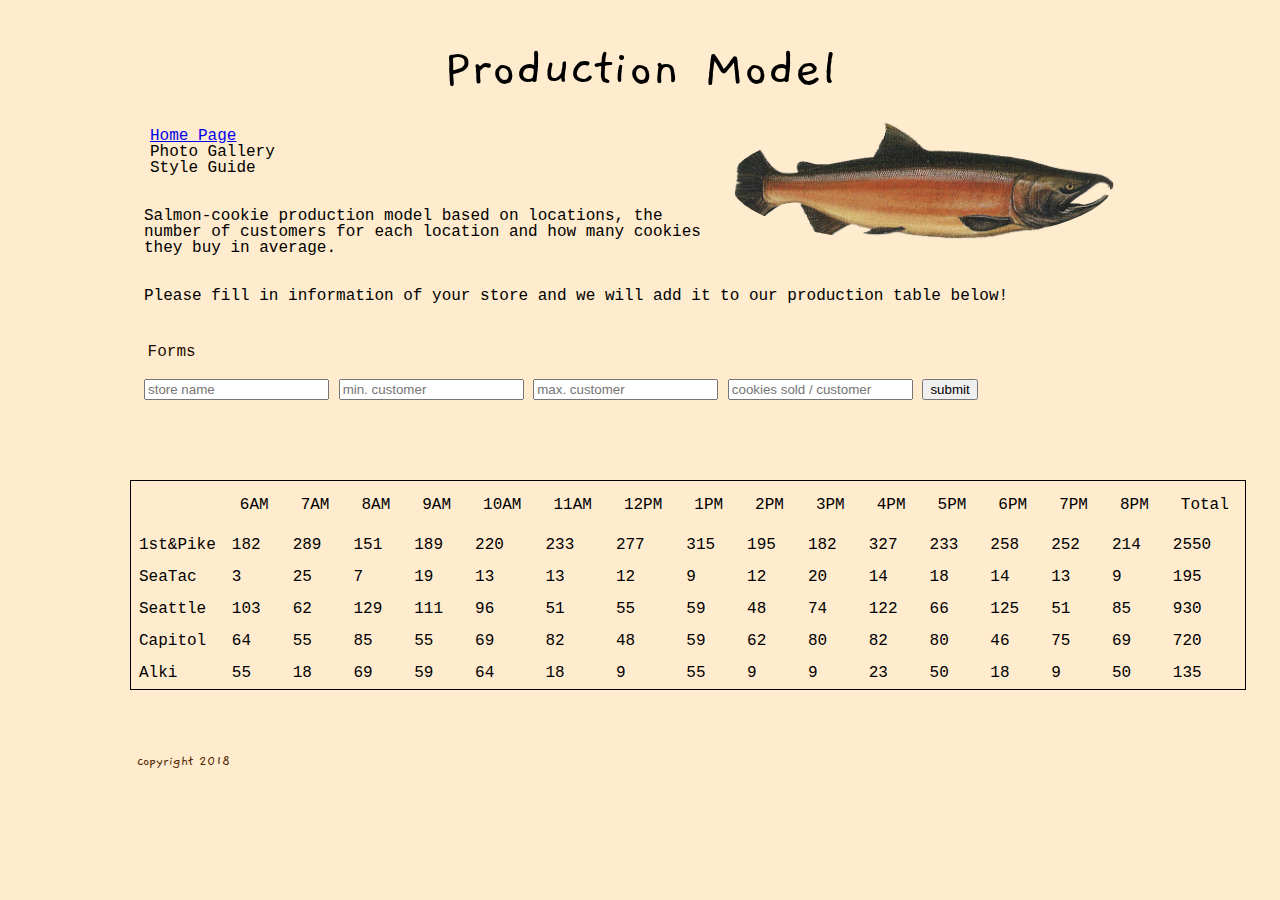
==== sales.html @ 760cf409 "forms are almost done" ====
<!DOCTYPE html>
<html>
<head>
  <title>Cookie Stand</title>
  <link href="https://fonts.googleapis.com/css?family=Amiko|Gaegu|Indie+Flower|Knewave|Titillium+Web" rel="stylesheet">
  <link rel="stylesheet" href="css/reset.css">
  <link rel="stylesheet" href="css/style2.css">
</head>
<body>
  <header>
    <h1>Production Model</h1>
    <img src="salmon.png" alt="salmon"/>
    <br></br>
    <nav class="main-nav">
      <ol>

        <li><a href = "index.html">Home Page</a></li>
        <li>Photo Gallery</li>
        <li>Style Guide</li>
        <br></br>
      </ol>

    </nav>

  </header>
  <main class="container">
    <div>
      <p>Salmon-cookie production model based on locations, the number of customers for each location and how many cookies they buy in average. </p>
      <br></br>
      <p>
        Please fill in information of your store and we will add it to our production table below!</p>
    </div> 

    <h3>Forms</h3>
    <form id="main-form">
      <input name="name" type="text" placeholder="store name">
      <input name="min" type="number" placeholder="min. customer">
      <input name="max" type="number" placeholder="max. customer">
      <input name="avg" type="number" placeholder="cookies sold / customer">

      <button type="submit">submit</button>
    </form>

    <table id = "hour-row">



    </table>
    <br></br>
    <br></br> 
  </main>
  <footer>copyright 2018</footer>
  <script src="app.js"></script>
</body>
</html>
---- css/style2.css ----
h1 {
    font: bold;
    font-size: 3.5em; 
    text-align: center;
    font-family: 'Gaegu', cursive;
}

h2 {
    font: bold;
    font-size: 1.5em; 
    text-indent: 6ch;
    margin: 40px;
    color: #1a0d00;
}

h3 {
    font-size: 1em; 
    text-indent: 6ch;
    margin-left: 90px;
    margin-bottom: 2ch;
    color: #1a0d00;
}

div {
    /* text-indent: 10ch; */
    margin-left: 15ch;
    margin-bottom: 40px;
}

form {
    /* text-indent: 10ch; */
    margin-left: 15ch;
    margin-bottom: 40px;
}

footer {
    text-indent: 9.5ch;
}



ol {
    margin-left: 150px;
    list-style-type: none;
}

ul {
    margin-left: 180px;
    list-style-type: square type disc;
    font-family: 'Helvetica';
    margin-top: 10pt;
    color: #4d2600;
    font-size: 15px;
}


body {
    font-family: 'Courier New';
    background-color: blanchedalmond;

}

img {
    border-radius: 70%;
    max-width: 30%;
    opacity: 1;
    float: right;
    margin-right: 13%;
    margin-top: 2%;
}


header {
    margin-top: 40px;
}

footer {
    color: #4d2600;
    font: bold;
    font-size: 15px;
    font-family: 'Gaegu', cursive;
    margin-left: 4%;
}


table {
    /* align-content: flex-start;
    justify-content: flex-start; */
    /* display: inline-block; */
    content-layout: auto;
    border: 1px solid black;
    margin-top: 80px;
    margin-left: 130px;
    text-align: left;
}

#hour-row th {
    border: black;
    padding: 1pc;
}

#hour-row tr td {
    padding: 0.5pc;
}
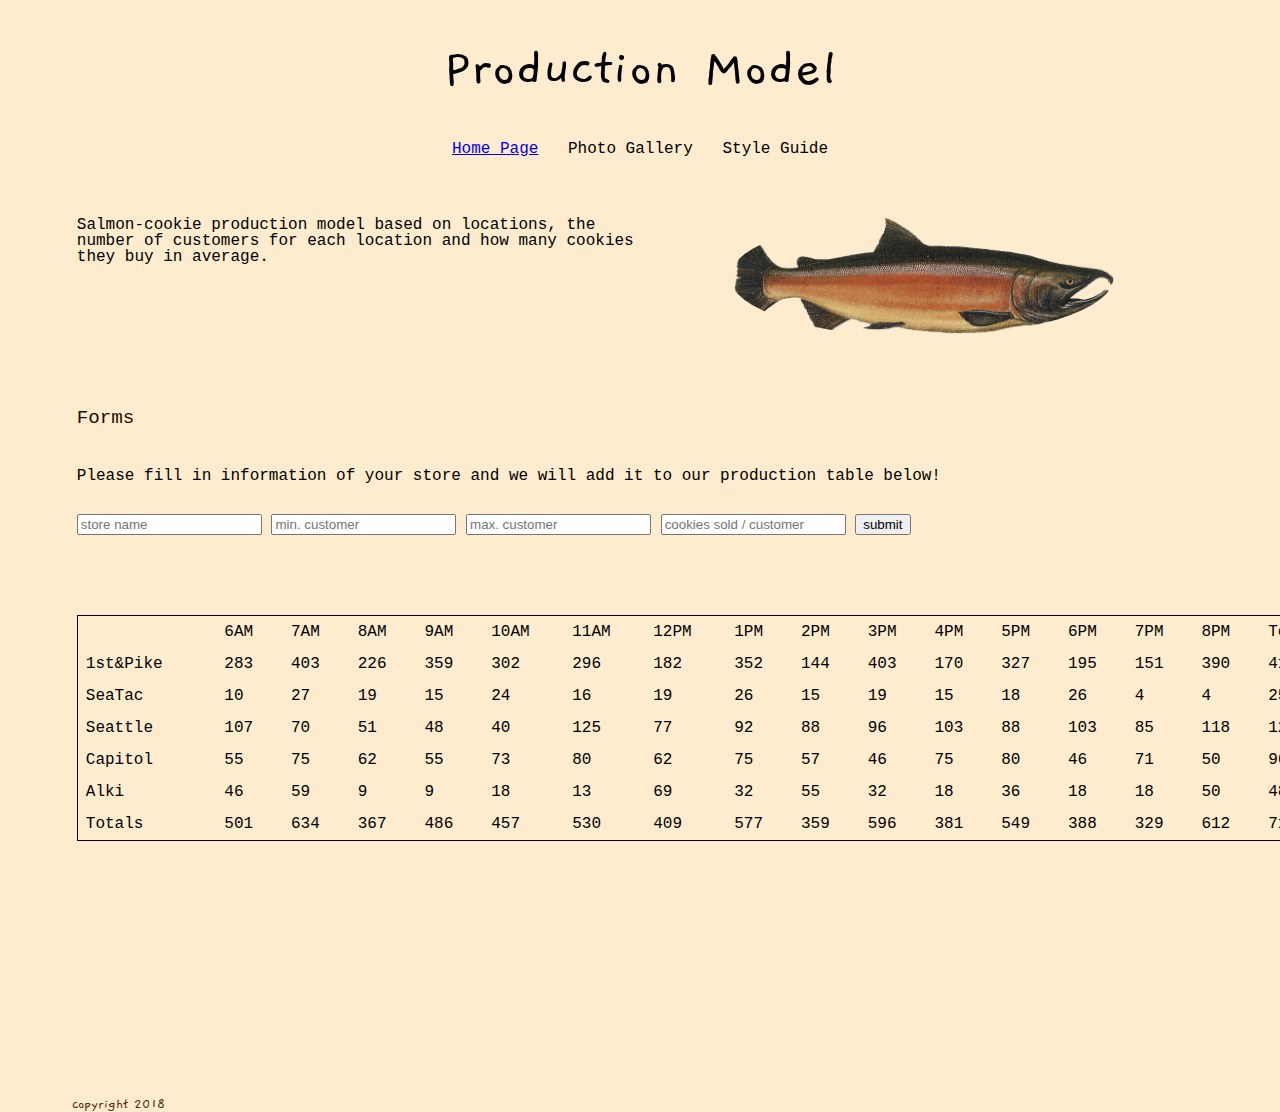
==== commit 8717f155: "fixed table. css" ====
--- a/sales.html
+++ b/sales.html
@@ -9,29 +9,34 @@
 <body>
   <header>
     <h1>Production Model</h1>
-    <img src="salmon.png" alt="salmon"/>
-    <br></br>
+
     <nav class="main-nav">
-      <ol>
-
+      <ol class ="nav">
         <li><a href = "index.html">Home Page</a></li>
         <li>Photo Gallery</li>
         <li>Style Guide</li>
-        <br></br>
       </ol>
-
     </nav>
 
   </header>
   <main class="container">
-    <div>
-      <p>Salmon-cookie production model based on locations, the number of customers for each location and how many cookies they buy in average. </p>
-      <br></br>
-      <p>
-        Please fill in information of your store and we will add it to our production table below!</p>
+    <div class = "div-1">
+      <div class = "model-text">
+        <p>Salmon-cookie production model based on locations, the number of customers for each location and how many cookies they buy in average. </p>
+      </div>
+
+      <img src="salmon.png" alt="salmon" class = "salmon">           
+
     </div> 
 
-    <h3>Forms</h3>
+  <div class = "div-2">
+    <h2>Forms</h2>
+
+    <p>
+        Please fill in information of your store and we will add it to our production table below!
+    </p>
+
+
     <form id="main-form">
       <input name="name" type="text" placeholder="store name">
       <input name="min" type="number" placeholder="min. customer">
@@ -44,10 +49,9 @@
     <table id = "hour-row">
 
 
+    </table>
 
-    </table>
-    <br></br>
-    <br></br> 
+  </div>
   </main>
   <footer>copyright 2018</footer>
   <script src="app.js"></script>
--- a/css/style2.css
+++ b/css/style2.css
@@ -1,56 +1,44 @@
+header {
+    margin-top: 40px;
+}
+
+
 h1 {
     font: bold;
     font-size: 3.5em; 
     text-align: center;
     font-family: 'Gaegu', cursive;
+    margin-bottom: 35px;
 }
 
 h2 {
     font: bold;
-    font-size: 1.5em; 
-    text-indent: 6ch;
-    margin: 40px;
+    font-size: 1.2em; 
+    margin-bottom: 40px;
     color: #1a0d00;
-}
-
-h3 {
-    font-size: 1em; 
-    text-indent: 6ch;
-    margin-left: 90px;
-    margin-bottom: 2ch;
-    color: #1a0d00;
-}
-
-div {
-    /* text-indent: 10ch; */
-    margin-left: 15ch;
-    margin-bottom: 40px;
-}
-
-form {
-    /* text-indent: 10ch; */
-    margin-left: 15ch;
-    margin-bottom: 40px;
-}
-
-footer {
-    text-indent: 9.5ch;
+    text-align: left;
 }
 
 
-
-ol {
-    margin-left: 150px;
-    list-style-type: none;
+p {
+    margin-bottom: 30px;
 }
 
-ul {
-    margin-left: 180px;
-    list-style-type: square type disc;
-    font-family: 'Helvetica';
-    margin-top: 10pt;
-    color: #4d2600;
-    font-size: 15px;
+nav li {
+    display: inline-block;
+    padding: 10px;
+}
+
+ol.nav {
+    list-style-type: none;
+    margin-up: 50px;
+    text-align: center;
+    margin-bottom: 50px;
+}
+
+ol.contact {
+    margin-top: 20px;
+    text-align: center;
 }
 
 
@@ -60,43 +48,68 @@
 
 }
 
+/* ITEM-SPECIFIC: */
+
+
+
+div.div-1 {
+    width: 100%;
+    margin-bottom: 50px;
+}
+
+div.model-text {
+    float: left; 
+    margin-left: 8ch;
+    margin-bottom: 40px;
+    width: 45%;
+}
+
 img {
     border-radius: 70%;
     max-width: 30%;
     opacity: 1;
     float: right;
     margin-right: 13%;
-    margin-top: 2%;
+    position: relative;
 }
 
 
-header {
-    margin-top: 40px;
+
+/* DIV-2 TABLE */
+
+div.div-2{
+    margin-left: 8ch;
+    margin-bottom: 20%;
+    width: 100%;
+    padding-top: 15%;
 }
+
+form {
+    margin-bottom: 40px;
+}
+
+
 
 footer {
     color: #4d2600;
     font: bold;
     font-size: 15px;
     font-family: 'Gaegu', cursive;
-    margin-left: 4%;
+    margin-left: 8ch;
 }
 
 
 table {
-    /* align-content: flex-start;
-    justify-content: flex-start; */
-    /* display: inline-block; */
     content-layout: auto;
     border: 1px solid black;
     margin-top: 80px;
-    margin-left: 130px;
     text-align: left;
+    width: 100%;
 }
 
 #hour-row th {
     border: black;
-    padding: 1pc;
+    padding: 0.5pc;
 }
 
 #hour-row tr td {
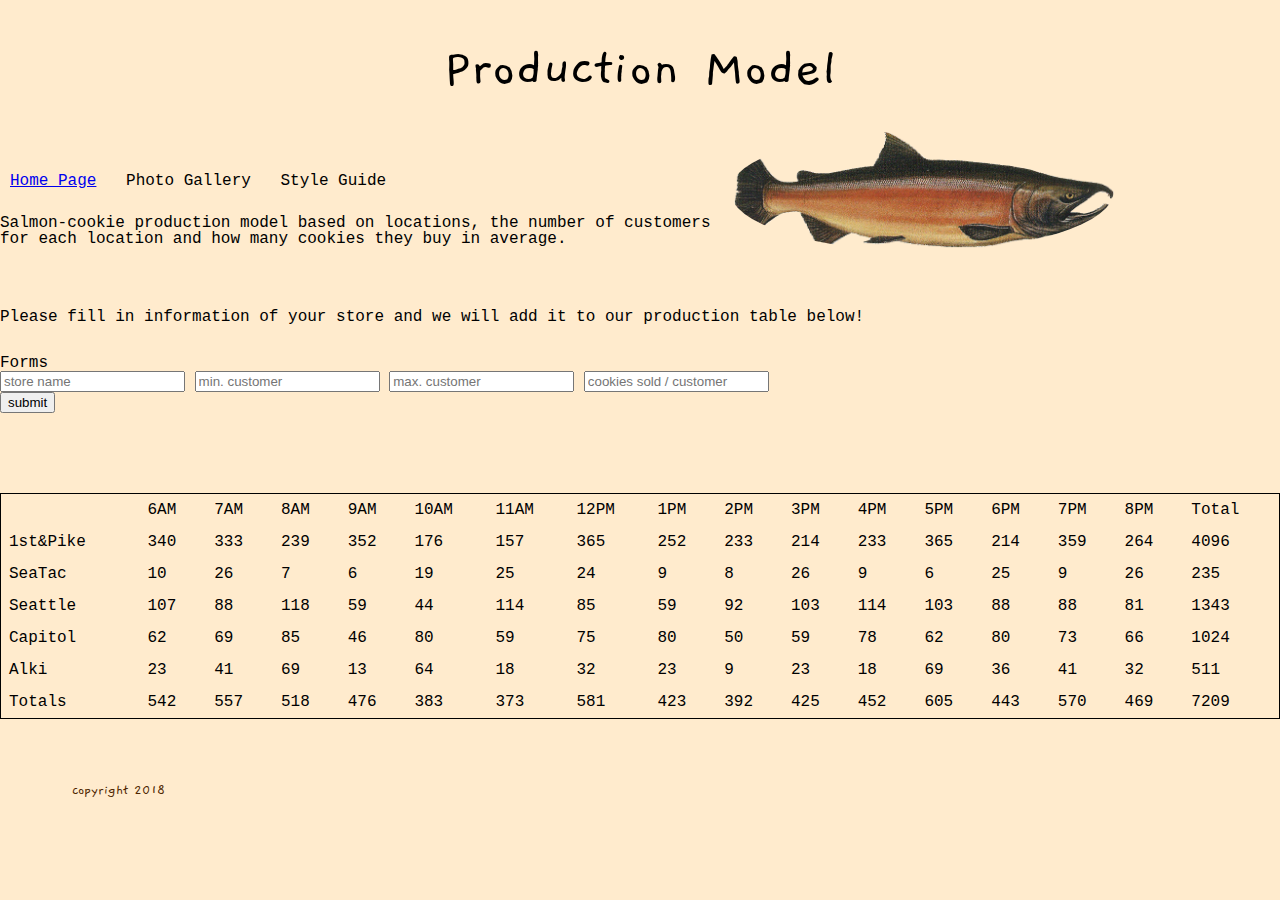
==== commit 2613f46b: "add <fieldset>" ====
--- a/sales.html
+++ b/sales.html
@@ -9,49 +9,46 @@
 <body>
   <header>
     <h1>Production Model</h1>
+    <img src="salmon.png" alt="salmon"/>
+    <br></br>
+    <nav class="main-nav">
+      <ol>
 
-    <nav class="main-nav">
-      <ol class ="nav">
         <li><a href = "index.html">Home Page</a></li>
         <li>Photo Gallery</li>
         <li>Style Guide</li>
+        <br></br>
       </ol>
+
     </nav>
 
   </header>
   <main class="container">
-    <div class = "div-1">
-      <div class = "model-text">
-        <p>Salmon-cookie production model based on locations, the number of customers for each location and how many cookies they buy in average. </p>
-      </div>
-
-      <img src="salmon.png" alt="salmon" class = "salmon">           
-
+    <div>
+      <p>Salmon-cookie production model based on locations, the number of customers for each location and how many cookies they buy in average. </p>
+      <br></br>
+      <p>
+        Please fill in information of your store and we will add it to our production table below!</p>
     </div> 
 
-  <div class = "div-2">
-    <h2>Forms</h2>
-
-    <p>
-        Please fill in information of your store and we will add it to our production table below!
-    </p>
-
-
+    <h3>Forms</h3>
     <form id="main-form">
-      <input name="name" type="text" placeholder="store name">
-      <input name="min" type="number" placeholder="min. customer">
-      <input name="max" type="number" placeholder="max. customer">
-      <input name="avg" type="number" placeholder="cookies sold / customer">
-
+      <fieldset>
+        <input name="name" type="text" placeholder="store name">
+        <input name="min" type="number" placeholder="min. customer">
+        <input name="max" type="number" placeholder="max. customer">
+        <input name="avg" type="number" placeholder="cookies sold / customer">
+      </fieldset>
       <button type="submit">submit</button>
     </form>
 
     <table id = "hour-row">
 
 
+
     </table>
-
-  </div>
+    <br></br>
+    <br></br> 
   </main>
   <footer>copyright 2018</footer>
   <script src="app.js"></script>
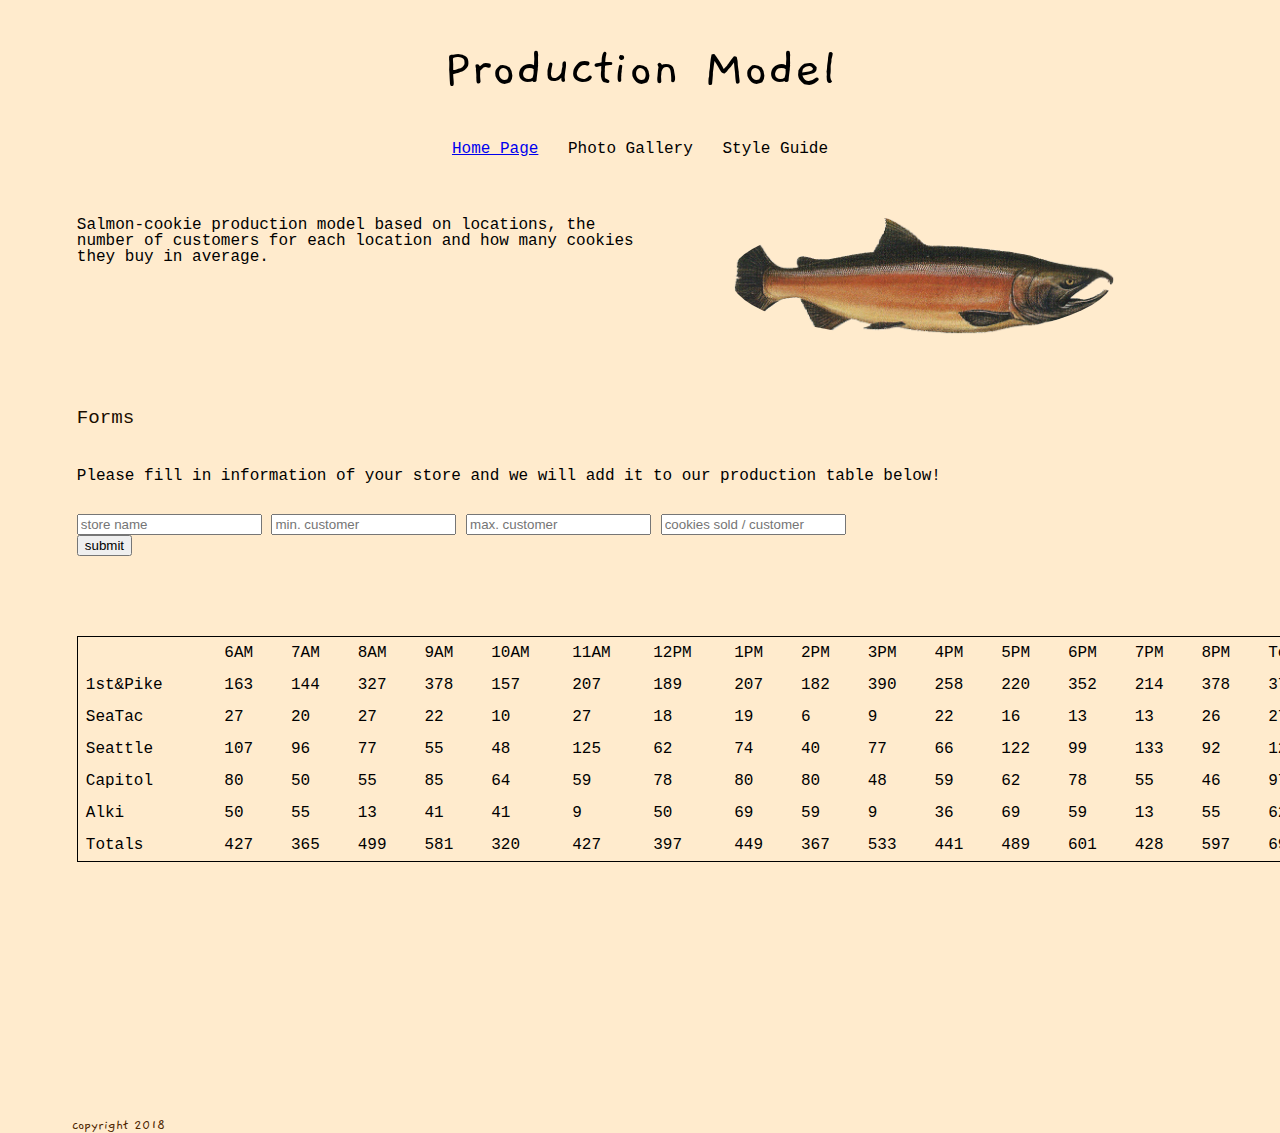
==== commit c049b75d: "Merge 2613f46b5547e30843797a65931ffb6a8dc41810 into d95dfb8c8c51a49e616b252b5df2623c55f7f0c9" ====
--- a/sales.html
+++ b/sales.html
@@ -9,29 +9,34 @@
 <body>
   <header>
     <h1>Production Model</h1>
-    <img src="salmon.png" alt="salmon"/>
-    <br></br>
+
     <nav class="main-nav">
-      <ol>
-
+      <ol class ="nav">
         <li><a href = "index.html">Home Page</a></li>
         <li>Photo Gallery</li>
         <li>Style Guide</li>
-        <br></br>
       </ol>
-
     </nav>
 
   </header>
   <main class="container">
-    <div>
-      <p>Salmon-cookie production model based on locations, the number of customers for each location and how many cookies they buy in average. </p>
-      <br></br>
-      <p>
-        Please fill in information of your store and we will add it to our production table below!</p>
+    <div class = "div-1">
+      <div class = "model-text">
+        <p>Salmon-cookie production model based on locations, the number of customers for each location and how many cookies they buy in average. </p>
+      </div>
+
+      <img src="salmon.png" alt="salmon" class = "salmon">           
+
     </div> 
 
-    <h3>Forms</h3>
+  <div class = "div-2">
+    <h2>Forms</h2>
+
+    <p>
+        Please fill in information of your store and we will add it to our production table below!
+    </p>
+
+
     <form id="main-form">
       <fieldset>
         <input name="name" type="text" placeholder="store name">
@@ -45,10 +50,9 @@
     <table id = "hour-row">
 
 
+    </table>
 
-    </table>
-    <br></br>
-    <br></br> 
+  </div>
   </main>
   <footer>copyright 2018</footer>
   <script src="app.js"></script>
